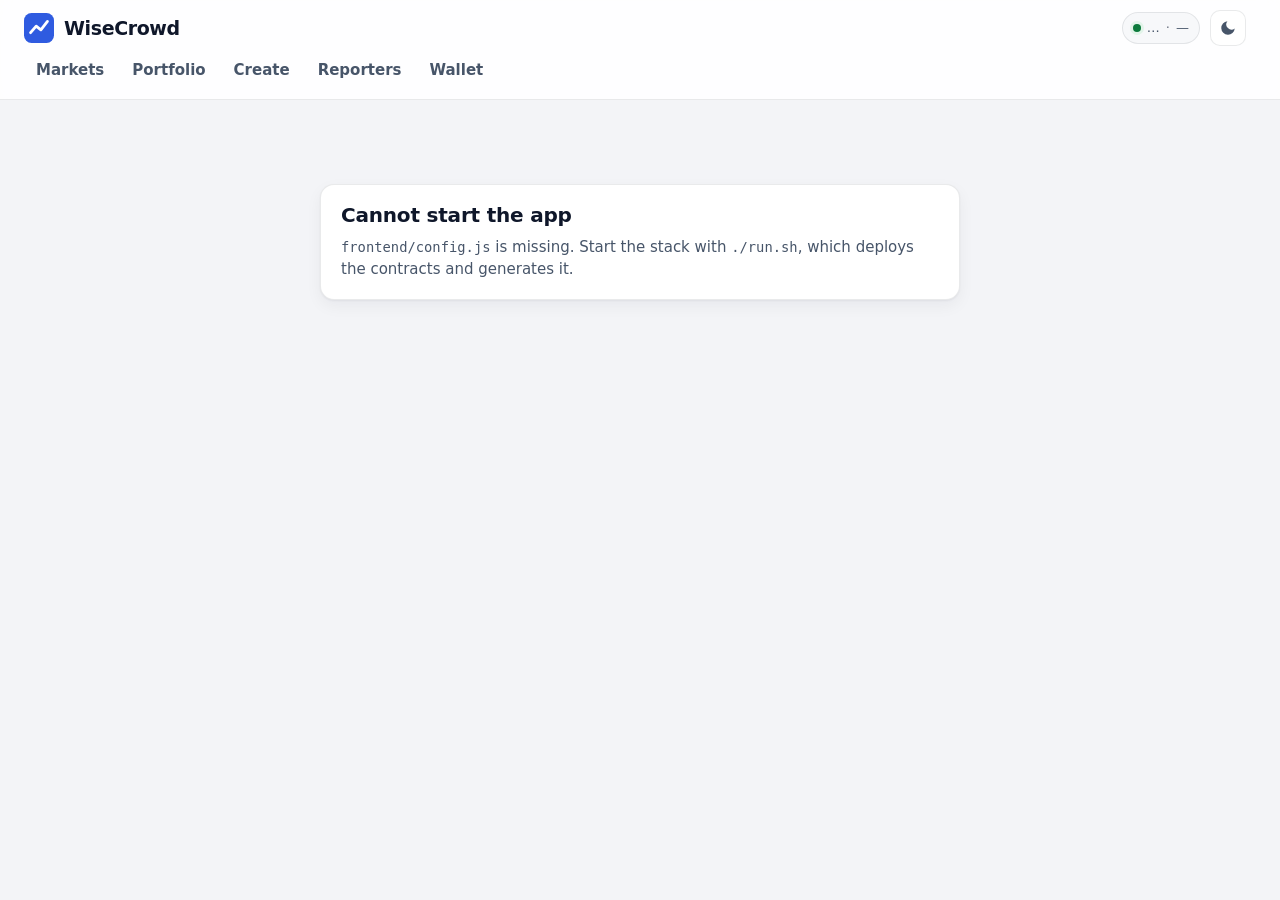
==== frontend/index.html @ f0ccd726 "Initial commit: WiseCrowd decentralized prediction market Foundry contracts (FPMM AMM, P2P order boo" ====
<!doctype html>
<html lang="en">
  <head>
    <meta charset="utf-8" />
    <meta name="viewport" content="width=device-width, initial-scale=1" />
    <title>WiseCrowd · Prediction Markets</title>
    <meta name="description" content="Decentralized prediction markets: trade outcome shares, read crowd probabilities, resolve by arbitrator or reputation-weighted vote." />
    <link rel="icon" href="data:image/svg+xml,%3Csvg xmlns='http://www.w3.org/2000/svg' viewBox='0 0 32 32'%3E%3Crect width='32' height='32' rx='8' fill='%232f5be0'/%3E%3Cpath d='M7 21l6-7 5 4 7-9' stroke='white' stroke-width='3' fill='none' stroke-linecap='round' stroke-linejoin='round'/%3E%3C/svg%3E" />
    <link rel="stylesheet" href="styles.css" />
    <script>
      // apply the saved / OS theme before first paint
      (function () {
        var t = null;
        try { t = localStorage.getItem("wc.theme"); } catch (e) {}
        if (!t) t = window.matchMedia && window.matchMedia("(prefers-color-scheme: dark)").matches ? "dark" : "light";
        document.documentElement.setAttribute("data-theme", t);
      })();
    </script>
  </head>
  <body>
    <header class="topbar">
      <div class="topbar-inner">
        <a class="brand" href="#/" aria-label="WiseCrowd home">
          <svg viewBox="0 0 32 32" width="30" height="30" aria-hidden="true"><rect width="32" height="32" rx="8" fill="var(--accent)"/><path d="M7 21l6-7 5 4 7-9" stroke="#fff" stroke-width="3" fill="none" stroke-linecap="round" stroke-linejoin="round"/></svg>
          <span class="brand-name">WiseCrowd</span>
        </a>
        <nav class="nav" id="nav">
          <a href="#/" data-route="markets">Markets</a>
          <a href="#/portfolio" data-route="portfolio">Portfolio</a>
          <a href="#/create" data-route="create">Create</a>
          <a href="#/reporters" data-route="reporters">Reporters</a>
          <a href="#/wallet" data-route="wallet">Wallet</a>
        </nav>
        <div class="topbar-right">
          <div class="chain-pill" id="chain-pill" title="Latest block timestamp — the app reasons about chain time">
            <span class="dot"></span><span id="chain-name">…</span><span class="sep">·</span><span id="chain-clock">—</span>
          </div>
          <button class="icon-btn" id="theme-toggle" aria-label="Toggle dark mode" title="Toggle dark mode">
            <svg viewBox="0 0 24 24" width="18" height="18" aria-hidden="true"><path fill="currentColor" d="M21 12.8A9 9 0 1 1 11.2 3a7 7 0 0 0 9.8 9.8z"/></svg>
          </button>
          <div class="wallet" id="wallet"></div>
        </div>
      </div>
      <div class="banner" id="banner" hidden></div>
    </header>
    <main id="app" class="container" aria-live="polite">
      <div class="loading">Loading…</div>
    </main>
    <div id="devtools"></div>
    <div id="toasts" class="toasts" aria-live="polite"></div>
    <script src="vendor/ethers.umd.min.js"></script>
    <script src="config.js"></script>
    <script type="module" src="js/app.js"></script>
  </body>
</html>
---- frontend/styles.css ----
/* WiseCrowd — prediction market UI. Plain CSS, light + dark themes via [data-theme]. */

:root {
  color-scheme: light;
  --bg: #f3f4f7;
  --surface: #ffffff;
  --surface-2: #f7f8fa;
  --surface-3: #eef0f4;
  --border: rgba(15, 23, 42, 0.09);
  --border-strong: rgba(15, 23, 42, 0.18);
  --text: #0f172a;
  --text-2: #475569;
  --muted: #6b7280;
  --accent: #2f5be0;
  --accent-hover: #2449c2;
  --accent-soft: #e9eefc;
  --accent-ink: #1d3fae;
  --good: #0b7a3b;
  --good-soft: #e2f4e9;
  --bad: #c0392b;
  --bad-soft: #fbeaea;
  --warn: #8a5a00;
  --warn-soft: #fdf2d8;
  --violet-soft: #efedfb;
  --violet-ink: #4a3aa7;
  --shadow: 0 1px 2px rgba(15, 23, 42, 0.05), 0 6px 16px rgba(15, 23, 42, 0.05);
  --shadow-lg: 0 12px 40px rgba(15, 23, 42, 0.16);
  --radius: 14px;
  --radius-sm: 9px;
  /* chart chrome (dataviz reference palette) */
  --chart-surface: #fcfcfb;
  --grid: #e1e0d9;
  --axis: #c3c2b7;
  --ink-muted: #898781;
  /* categorical series, fixed order (validated: tools/validate_palette light) */
  --s1: #2a78d6;
  --s2: #eb6834;
  --s3: #1baf7a;
  --s4: #eda100;
  --s5: #e87ba4;
  --s6: #008300;
  --s7: #4a3aa7;
  --s8: #e34948;
  --font: system-ui, -apple-system, "Segoe UI", Roboto, "Helvetica Neue", Arial, sans-serif;
  --mono: ui-monospace, SFMono-Regular, Menlo, Consolas, monospace;
}

:root[data-theme="dark"] {
  color-scheme: dark;
  --bg: #0e0f12;
  --surface: #17181c;
  --surface-2: #1d1f24;
  --surface-3: #25272d;
  --border: rgba(255, 255, 255, 0.09);
  --border-strong: rgba(255, 255, 255, 0.18);
  --text: #f4f5f7;
  --text-2: #c3c6ce;
  --muted: #8d919b;
  --accent: #5b82ff;
  --accent-hover: #7596ff;
  --accent-soft: #1d2640;
  --accent-ink: #a9bdff;
  --good: #3ccf73;
  --good-soft: #13291c;
  --bad: #ff7b6e;
  --bad-soft: #321817;
  --warn: #f2b84b;
  --warn-soft: #2e2512;
  --violet-soft: #221f3b;
  --violet-ink: #b6adff;
  --shadow: 0 1px 2px rgba(0, 0, 0, 0.4), 0 6px 16px rgba(0, 0, 0, 0.25);
  --shadow-lg: 0 12px 40px rgba(0, 0, 0, 0.5);
  --chart-surface: #1a1a19;
  --grid: #2c2c2a;
  --axis: #383835;
  --ink-muted: #898781;
  --s1: #3987e5;
  --s2: #d95926;
  --s3: #199e70;
  --s4: #c98500;
  --s5: #d55181;
  --s6: #008300;
  --s7: #9085e9;
  --s8: #e66767;
}

* { box-sizing: border-box; }
html, body { margin: 0; padding: 0; }
body {
  background: var(--bg);
  color: var(--text);
  font-family: var(--font);
  font-size: 15px;
  line-height: 1.5;
  -webkit-font-smoothing: antialiased;
}
a { color: var(--accent); text-decoration: none; }
a:hover { text-decoration: underline; }
h1, h2, h3, h4 { margin: 0; line-height: 1.25; letter-spacing: -0.01em; }
h1 { font-size: 28px; font-weight: 700; }
h2 { font-size: 20px; font-weight: 650; }
h3 { font-size: 16px; font-weight: 650; }
p { margin: 0; }
button, input, select, textarea { font: inherit; color: inherit; }
code, .mono { font-family: var(--mono); font-size: 0.92em; }
.num { font-variant-numeric: tabular-nums; }
.muted { color: var(--muted); }
.text-2 { color: var(--text-2); }
.small { font-size: 13px; }
.tiny { font-size: 12px; }
.good { color: var(--good); }
.bad { color: var(--bad); }
.nowrap { white-space: nowrap; }
.hidden, [hidden] { display: none !important; }
.sr-only { position: absolute; width: 1px; height: 1px; overflow: hidden; clip: rect(0 0 0 0); }

.container { max-width: 1320px; margin: 0 auto; padding: 24px 24px 80px; }
.loading { padding: 80px 0; text-align: center; color: var(--muted); }

/* ------------------------------------------------------------------ top bar */
.topbar {
  position: sticky; top: 0; z-index: 30;
  background: color-mix(in srgb, var(--surface) 88%, transparent);
  backdrop-filter: saturate(160%) blur(10px);
  border-bottom: 1px solid var(--border);
}
.topbar-inner {
  max-width: 1320px; margin: 0 auto; padding: 10px 24px;
  display: flex; align-items: center; gap: 22px; flex-wrap: wrap;
}
.brand { display: flex; align-items: center; gap: 10px; color: var(--text); font-weight: 750; font-size: 19px; letter-spacing: -0.02em; }
.brand:hover { text-decoration: none; }
.nav { display: flex; gap: 4px; }
.nav a {
  color: var(--text-2); padding: 7px 12px; border-radius: 8px; font-weight: 550; font-size: 15px;
}
.nav a:hover { background: var(--surface-3); text-decoration: none; color: var(--text); }
.nav a.active { color: var(--accent-ink); background: var(--accent-soft); }
.topbar-right { margin-left: auto; display: flex; align-items: center; gap: 10px; min-width: 0; }
.chain-pill {
  display: flex; align-items: center; gap: 6px; font-size: 13px; color: var(--text-2);
  background: var(--surface-2); border: 1px solid var(--border); padding: 5px 10px; border-radius: 999px;
  font-variant-numeric: tabular-nums; white-space: nowrap; min-width: 0; overflow: hidden; flex-shrink: 1;
}
.chain-pill #chain-name { overflow: hidden; text-overflow: ellipsis; min-width: 0; }
.chain-pill .dot { width: 8px; height: 8px; border-radius: 50%; background: var(--good); box-shadow: 0 0 0 3px var(--good-soft); }
.chain-pill.stale .dot { background: var(--bad); box-shadow: 0 0 0 3px var(--bad-soft); }
.chain-pill .sep { color: var(--muted); }
.icon-btn {
  width: 36px; height: 36px; display: grid; place-items: center; border-radius: 10px;
  border: 1px solid var(--border); background: var(--surface); color: var(--text-2); cursor: pointer;
}
.icon-btn:hover { background: var(--surface-3); color: var(--text); }
.banner { background: var(--warn-soft); color: var(--warn); text-align: center; padding: 8px 16px; font-weight: 550; font-size: 14px; }
.banner button { margin-left: 10px; }

/* wallet */
.wallet { position: relative; }
.wallet-btn {
  display: flex; align-items: center; gap: 10px; cursor: pointer; padding: 5px 10px 5px 6px;
  border: 1px solid var(--border); border-radius: 12px; background: var(--surface);
}
.wallet-btn:hover { background: var(--surface-2); }
.avatar {
  width: 30px; height: 30px; border-radius: 50%; display: grid; place-items: center; color: #fff;
  font-weight: 700; font-size: 13px; flex: none;
}
.wallet-btn .who { display: flex; flex-direction: column; line-height: 1.15; text-align: left; }
.wallet-btn .who b { font-size: 14px; }
.wallet-btn .who span { font-size: 12px; color: var(--muted); font-family: var(--mono); white-space: nowrap; }
.wallet-btn .who b { white-space: nowrap; }
.wallet-menu {
  position: absolute; right: 0; top: calc(100% + 8px); width: 360px; z-index: 40;
  background: var(--surface); border: 1px solid var(--border); border-radius: var(--radius);
  box-shadow: var(--shadow-lg); padding: 14px;
}
.seg {
  display: inline-flex; background: var(--surface-3); border-radius: 10px; padding: 3px; gap: 2px;
}
.seg button {
  border: 0; background: transparent; padding: 6px 12px; border-radius: 8px; cursor: pointer; font-weight: 550;
  color: var(--text-2); font-size: 14px;
}
.seg button.active { background: var(--surface); color: var(--text); box-shadow: 0 1px 2px rgba(0, 0, 0, 0.12); }
.seg.full { display: flex; }
.seg.full button { flex: 1; }
.account-list { display: flex; flex-direction: column; gap: 2px; margin-top: 10px; max-height: 380px; overflow: auto; }
.account-item {
  display: flex; align-items: center; gap: 10px; padding: 7px 8px; border-radius: 9px; cursor: pointer;
  border: 1px solid transparent; background: transparent; text-align: left; width: 100%;
}
.account-item:hover { background: var(--surface-2); }
.account-item.active { border-color: var(--accent); background: var(--accent-soft); }
.account-item .meta { display: flex; flex-direction: column; line-height: 1.2; min-width: 0; }
.account-item .meta b { font-size: 14px; }
.account-item .meta span { font-size: 12px; color: var(--muted); }
.account-item .addr { margin-left: auto; font-family: var(--mono); font-size: 12px; color: var(--muted); }
.balances-mini { display: grid; grid-template-columns: repeat(2, 1fr); gap: 6px; margin-top: 12px; }
.balances-mini div { background: var(--surface-2); border-radius: 8px; padding: 6px 8px; font-size: 13px; }
.balances-mini b { display: block; font-size: 14px; font-variant-numeric: tabular-nums; }

/* ------------------------------------------------------------------ building blocks */
.page-head { display: flex; align-items: flex-end; justify-content: space-between; gap: 16px; margin: 6px 0 20px; flex-wrap: wrap; }
.page-head p { color: var(--text-2); margin-top: 6px; max-width: 760px; }
.card {
  background: var(--surface); border: 1px solid var(--border); border-radius: var(--radius); box-shadow: var(--shadow);
}
.card-pad { padding: 18px 20px; }
.card-head { display: flex; align-items: center; justify-content: space-between; gap: 10px; padding: 16px 20px 0; flex-wrap: wrap; }
.card-head .row { flex-wrap: wrap; }
.card-head h3 { font-size: 16px; }
.card-body { padding: 14px 20px 18px; overflow-x: auto; }
.stack { display: flex; flex-direction: column; gap: 16px; }
.row { display: flex; align-items: center; gap: 10px; }
.row.wrap { flex-wrap: wrap; }
.between { justify-content: space-between; }
.grow { flex: 1; }
.divider { height: 1px; background: var(--border); margin: 14px 0; border: 0; }

.btn {
  display: inline-flex; align-items: center; justify-content: center; gap: 8px;
  border-radius: 10px; border: 1px solid var(--border-strong); background: var(--surface); color: var(--text);
  padding: 9px 16px; font-weight: 600; cursor: pointer; font-size: 15px; white-space: nowrap;
  transition: background 0.12s, border-color 0.12s, transform 0.05s;
}
.btn:hover:not(:disabled) { background: var(--surface-2); }
.btn:active:not(:disabled) { transform: translateY(1px); }
.btn:disabled { opacity: 0.5; cursor: not-allowed; }
.btn.primary { background: var(--accent); border-color: var(--accent); color: #fff; }
.btn.primary:hover:not(:disabled) { background: var(--accent-hover); }
.btn.good { background: var(--good); border-color: var(--good); color: #fff; }
.btn.bad { background: var(--bad); border-color: var(--bad); color: #fff; }
.btn.ghost { border-color: transparent; background: transparent; }
.btn.ghost:hover:not(:disabled) { background: var(--surface-3); }
.btn.sm { padding: 5px 10px; font-size: 13px; border-radius: 8px; }
.btn.lg { padding: 12px 18px; font-size: 16px; border-radius: 12px; }
.btn.block { width: 100%; }
.btn .spinner { width: 14px; height: 14px; border: 2px solid currentColor; border-right-color: transparent; border-radius: 50%; animation: spin 0.7s linear infinite; }
@keyframes spin { to { transform: rotate(360deg); } }

.field { display: flex; flex-direction: column; gap: 6px; }
.field > label, .label { font-size: 13px; font-weight: 600; color: var(--text-2); }
.input, select.input, textarea.input {
  width: 100%; border: 1px solid var(--border-strong); background: var(--surface); border-radius: 10px;
  padding: 9px 12px; font-size: 15px; outline: none;
}
.input:focus { border-color: var(--accent); box-shadow: 0 0 0 3px var(--accent-soft); }
.input.invalid { border-color: var(--bad); box-shadow: 0 0 0 3px var(--bad-soft); }
.input-group { display: flex; align-items: stretch; border: 1px solid var(--border-strong); border-radius: 10px; background: var(--surface); overflow: hidden; }
.input-group:focus-within { border-color: var(--accent); box-shadow: 0 0 0 3px var(--accent-soft); }
.input-group input { border: 0; outline: none; padding: 10px 12px; flex: 1; min-width: 0; background: transparent; font-size: 17px; font-variant-numeric: tabular-nums; }
.input-group .suffix { display: flex; align-items: center; padding: 0 12px; color: var(--muted); font-weight: 600; background: var(--surface-2); border-left: 1px solid var(--border); }
.input-group .max { border: 0; background: transparent; color: var(--accent); font-weight: 650; cursor: pointer; padding: 0 10px; font-size: 13px; }
.hint { font-size: 12.5px; color: var(--muted); }
.error-text { font-size: 13px; color: var(--bad); }

.badge {
  display: inline-flex; align-items: center; gap: 6px; padding: 3px 9px; border-radius: 999px; font-size: 12px;
  font-weight: 650; background: var(--surface-3); color: var(--text-2); white-space: nowrap; line-height: 1.5;
}
.badge .bdot { width: 7px; height: 7px; border-radius: 50%; background: currentColor; }
.badge.trading { background: var(--good-soft); color: var(--good); }
.badge.closed { background: var(--surface-3); color: var(--text-2); }
.badge.reporting { background: var(--warn-soft); color: var(--warn); }
.badge.voting { background: var(--violet-soft); color: var(--violet-ink); }
.badge.timedout { background: var(--bad-soft); color: var(--bad); }
.badge.resolved { background: var(--accent-soft); color: var(--accent-ink); }
.badge.invalid { background: var(--bad-soft); color: var(--bad); }
.badge.token { background: transparent; border: 1px solid var(--border-strong); color: var(--text-2); }
.badge.cat { background: transparent; color: var(--muted); padding-left: 0; text-transform: uppercase; letter-spacing: 0.04em; font-size: 11.5px; }
.keydot { width: 10px; height: 10px; border-radius: 50%; flex: none; display: inline-block; }
.keyline { width: 14px; height: 3px; border-radius: 2px; flex: none; display: inline-block; }

.tiles { display: grid; grid-template-columns: repeat(4, 1fr); gap: 14px; margin-bottom: 18px; }
.tile { padding: 14px 18px; }
.tile .t-label { font-size: 13px; color: var(--text-2); font-weight: 550; }
.tile .t-value { font-size: 26px; font-weight: 700; margin-top: 2px; letter-spacing: -0.02em; }
.tile .t-sub { font-size: 12.5px; color: var(--muted); }

.filters { display: flex; gap: 10px; align-items: center; flex-wrap: wrap; margin-bottom: 16px; }
.filters .search { width: 260px; }
.filters select.input { width: auto; }

/* ------------------------------------------------------------------ market cards */
.market-grid { display: grid; grid-template-columns: repeat(auto-fill, minmax(360px, 1fr)); gap: 16px; }
.market-card {
  display: flex; flex-direction: column; gap: 12px; padding: 16px 18px; cursor: pointer; color: inherit;
  transition: border-color 0.12s, transform 0.12s, box-shadow 0.12s;
}
.market-card:hover { border-color: var(--border-strong); transform: translateY(-1px); text-decoration: none; box-shadow: var(--shadow-lg); }
.market-card .mc-top { display: flex; align-items: center; gap: 8px; flex-wrap: wrap; }
.market-card .mc-q { font-size: 16.5px; font-weight: 650; line-height: 1.35; min-height: 44px; }
.odds-list { display: flex; flex-direction: column; gap: 7px; }
.odds-row { display: grid; grid-template-columns: minmax(0, 1fr) 54px; gap: 4px 10px; align-items: center; }
.odds-row .o-label { display: flex; align-items: center; gap: 7px; font-size: 14px; min-width: 0; }
.odds-row .o-label span { overflow: hidden; text-overflow: ellipsis; white-space: nowrap; }
.odds-row .o-pct { text-align: right; font-weight: 700; font-variant-numeric: tabular-nums; font-size: 15px; }
.odds-row .o-bar { grid-column: 1 / -1; height: 6px; border-radius: 3px; background: var(--surface-3); overflow: hidden; }
.odds-row .o-bar i { display: block; height: 100%; border-radius: 3px; }
.odds-row.winner .o-label { font-weight: 700; }
.mc-foot { display: flex; gap: 14px; font-size: 13px; color: var(--muted); border-top: 1px solid var(--border); padding-top: 10px; margin-top: auto; flex-wrap: wrap; }
.mc-foot b { color: var(--text-2); font-weight: 600; font-variant-numeric: tabular-nums; }
.empty { padding: 40px; text-align: center; color: var(--muted); }

/* ------------------------------------------------------------------ market detail */
.back { display: inline-flex; align-items: center; gap: 6px; color: var(--text-2); font-weight: 550; margin-bottom: 12px; }
.detail-head { display: flex; gap: 18px; align-items: flex-start; justify-content: space-between; margin-bottom: 18px; flex-wrap: wrap; }
.detail-head h1 { font-size: 26px; max-width: 860px; }
.meta-row { display: flex; gap: 8px; flex-wrap: wrap; align-items: center; margin-bottom: 10px; }
.facts { display: flex; gap: 6px 22px; flex-wrap: wrap; margin-top: 12px; font-size: 13.5px; color: var(--text-2); }
.facts b { color: var(--text); font-weight: 600; }
.detail-grid { display: grid; grid-template-columns: minmax(0, 1fr) 390px; gap: 18px; align-items: start; }
.side { position: sticky; top: 76px; display: flex; flex-direction: column; gap: 16px; }

.outcomes { display: flex; flex-direction: column; }
.outcome-row {
  display: grid; grid-template-columns: minmax(0, 1fr) auto auto; gap: 14px; align-items: center;
  padding: 11px 20px; border-top: 1px solid var(--border); cursor: pointer;
}
.outcome-row:first-child { border-top: 0; }
.outcome-row:hover { background: var(--surface-2); }
.outcome-row.selected { background: var(--accent-soft); }
.outcome-row .oname { display: flex; align-items: center; gap: 10px; font-weight: 600; font-size: 15.5px; min-width: 0; }
.outcome-row .oname span { overflow: hidden; text-overflow: ellipsis; white-space: nowrap; }
.outcome-row .oprob { font-size: 22px; font-weight: 750; font-variant-numeric: tabular-nums; min-width: 78px; text-align: right; }
.outcome-row .oprice { font-size: 13px; color: var(--muted); min-width: 110px; text-align: right; font-variant-numeric: tabular-nums; }
.win-tag { font-size: 11px; font-weight: 700; color: #fff; background: var(--good); padding: 1px 7px; border-radius: 999px; }

/* chart */
.chart-card .card-head { padding-bottom: 4px; }
.chart-legend { display: flex; gap: 14px; flex-wrap: wrap; padding: 6px 20px 0; font-size: 13.5px; }
.chart-legend .lg { display: flex; align-items: center; gap: 7px; color: var(--text-2); }
.chart-legend .lg b { color: var(--text); font-variant-numeric: tabular-nums; }
.chart-wrap { position: relative; padding: 8px 12px 10px 8px; }
.chart-wrap svg { display: block; width: 100%; overflow: visible; }
.chart-wrap:focus { outline: none; }
.chart-wrap:focus-visible { outline: 2px solid var(--accent); outline-offset: -2px; border-radius: 10px; }
.chart-tip {
  position: absolute; pointer-events: none; background: var(--surface); border: 1px solid var(--border-strong);
  border-radius: 10px; box-shadow: var(--shadow-lg); padding: 8px 10px; font-size: 13px; min-width: 150px; z-index: 5;
}
.chart-tip .tt { color: var(--muted); font-size: 12px; margin-bottom: 4px; font-variant-numeric: tabular-nums; }
.chart-tip .tr { display: flex; align-items: center; gap: 8px; line-height: 1.6; }
.chart-tip .tr b { font-variant-numeric: tabular-nums; min-width: 46px; }
.chart-tip .tr span { color: var(--text-2); }
.chart-table { max-height: 280px; overflow: auto; margin: 0 20px 16px; border: 1px solid var(--border); border-radius: 10px; }

/* tabs */
.tabs { display: flex; gap: 4px; border-bottom: 1px solid var(--border); padding: 0 12px; overflow-x: auto; }
.tabs button {
  border: 0; background: transparent; padding: 12px 12px 10px; font-weight: 600; color: var(--text-2); cursor: pointer;
  border-bottom: 2px solid transparent; margin-bottom: -1px; white-space: nowrap; font-size: 14.5px;
}
.tabs button:hover { color: var(--text); }
.tabs button.active { color: var(--accent-ink); border-bottom-color: var(--accent); }
.tabs .count:empty { display: none; }
.tabs .count { font-size: 12px; background: var(--surface-3); color: var(--text-2); border-radius: 999px; padding: 1px 7px; margin-left: 4px; }

/* tables */
table.tbl { width: 100%; border-collapse: collapse; font-size: 14px; }
.tbl th { text-align: left; font-size: 12px; text-transform: uppercase; letter-spacing: 0.04em; color: var(--muted); font-weight: 650; padding: 8px 10px; border-bottom: 1px solid var(--border); background: var(--surface); position: sticky; top: 0; }
.tbl td { padding: 9px 10px; border-bottom: 1px solid var(--border); vertical-align: middle; }
.tbl tr:last-child td { border-bottom: 0; }
.tbl td.r, .tbl th.r { text-align: right; }
.tbl td.r, .tbl td.mono, .tbl td .mono, .tbl td.nowrap { white-space: nowrap; }
.tbl td.num, .tbl td.r { font-variant-numeric: tabular-nums; }
.tbl tbody tr:hover { background: var(--surface-2); }
.tbl .who { display: inline-flex; align-items: center; gap: 7px; }

/* order book */
.book-grid { display: grid; grid-template-columns: 1fr 1fr; gap: 14px; }
.book-side h4 { font-size: 13px; text-transform: uppercase; letter-spacing: 0.05em; margin: 0 0 6px; }
.book-side.bids h4 { color: var(--good); }
.book-side.asks h4 { color: var(--bad); }
.depth { position: relative; }
.depth-bar { position: absolute; bottom: 3px; right: 10px; height: 3px; border-radius: 2px; opacity: 0.55; max-width: calc(100% - 20px); }
.fill-box { border: 1px dashed var(--accent); background: var(--accent-soft); border-radius: 12px; padding: 12px 14px; }

/* trade panel */
.trade-card .seg { width: 100%; }
.trade-card .seg button { flex: 1; font-size: 15px; padding: 8px; }
.outcome-pick { display: grid; grid-template-columns: 1fr 1fr; gap: 8px; }
.outcome-pick button {
  display: flex; align-items: center; justify-content: space-between; gap: 8px; border: 1.5px solid var(--border-strong);
  background: var(--surface); padding: 9px 12px; border-radius: 10px; cursor: pointer; font-weight: 650; min-width: 0;
}
.outcome-pick button span.l { display: flex; align-items: center; gap: 7px; min-width: 0; }
.outcome-pick button span.l i { overflow: hidden; text-overflow: ellipsis; white-space: nowrap; font-style: normal; }
.outcome-pick button .p { font-variant-numeric: tabular-nums; color: var(--text-2); font-weight: 600; }
.outcome-pick button.active { border-color: var(--accent); background: var(--accent-soft); box-shadow: 0 0 0 1px var(--accent) inset; }
.quote { background: var(--surface-2); border-radius: 12px; padding: 10px 12px; font-size: 14px; display: flex; flex-direction: column; gap: 4px; }
.quote .qrow { display: flex; justify-content: space-between; gap: 10px; }
.quote .qrow span:first-child { color: var(--text-2); }
.quote .qrow b { font-variant-numeric: tabular-nums; font-weight: 650; }
.quote .qrow.big b { font-size: 17px; }
.impact-low { color: var(--good); }
.impact-mid { color: var(--warn); }
.impact-high { color: var(--bad); }
.slip { display: flex; align-items: center; gap: 6px; font-size: 13px; color: var(--text-2); }
.slip button { border: 1px solid var(--border-strong); background: var(--surface); border-radius: 7px; padding: 2px 8px; cursor: pointer; font-size: 12.5px; }
.slip button.active { border-color: var(--accent); color: var(--accent-ink); background: var(--accent-soft); }

.position-list { display: flex; flex-direction: column; gap: 6px; }
.position-list .prow { display: flex; justify-content: space-between; gap: 10px; font-size: 14px; }
.position-list .prow span { display: flex; align-items: center; gap: 7px; }

/* resolution panel */
.res-banner { border-radius: 12px; padding: 12px 14px; font-size: 14px; }
.res-banner.info { background: var(--surface-2); }
.res-banner.warn { background: var(--warn-soft); color: var(--warn); }
.res-banner.good { background: var(--good-soft); color: var(--good); }
.res-banner.bad { background: var(--bad-soft); color: var(--bad); }
.res-banner.violet { background: var(--violet-soft); color: var(--violet-ink); }
.res-banner b { color: inherit; }
.timeline { display: flex; flex-direction: column; gap: 0; margin: 4px 0; }
.tl-step { display: grid; grid-template-columns: 18px 1fr auto; gap: 10px; align-items: start; font-size: 13.5px; padding: 5px 0; position: relative; }
.tl-step .tl-dot { width: 12px; height: 12px; border-radius: 50%; border: 2px solid var(--border-strong); background: var(--surface); margin-top: 4px; z-index: 1; }
.tl-step.done .tl-dot { background: var(--accent); border-color: var(--accent); }
.tl-step.now .tl-dot { background: var(--surface); border-color: var(--accent); box-shadow: 0 0 0 4px var(--accent-soft); }
.tl-step:not(:last-child)::after { content: ""; position: absolute; left: 5px; top: 18px; bottom: -6px; width: 2px; background: var(--border); }
.tl-step .tl-when { color: var(--muted); font-variant-numeric: tabular-nums; white-space: nowrap; }
.vote-bars { display: flex; flex-direction: column; gap: 8px; }
.vote-bar { display: grid; grid-template-columns: minmax(0, 1fr) auto; gap: 3px 10px; font-size: 13.5px; }
.vote-bar .vb-track { grid-column: 1 / -1; height: 8px; background: var(--surface-3); border-radius: 4px; overflow: hidden; }
.vote-bar .vb-track i { display: block; height: 100%; border-radius: 4px; }
.quorum { position: relative; height: 10px; background: var(--surface-3); border-radius: 5px; overflow: visible; }
.quorum i { display: block; height: 100%; background: var(--violet-ink); border-radius: 5px; max-width: 100%; }
.quorum .qmark { position: absolute; top: -4px; bottom: -4px; width: 2px; background: var(--text); }
.report-grid { display: grid; grid-template-columns: 1fr 1fr; gap: 8px; }

/* create form */
.create-grid { display: grid; grid-template-columns: minmax(0, 1fr) 380px; gap: 18px; align-items: start; }
.form-section { padding: 18px 20px; border-top: 1px solid var(--border); }
.form-section:first-child { border-top: 0; }
.form-section h3 { margin-bottom: 12px; }
.grid-2 { display: grid; grid-template-columns: 1fr 1fr; gap: 12px; }
.grid-3 { display: grid; grid-template-columns: 1fr 1fr 1fr; gap: 12px; }
.outcome-inputs { display: flex; flex-direction: column; gap: 8px; }
.outcome-input { display: grid; grid-template-columns: 14px minmax(0, 1fr) 110px 36px; gap: 8px; align-items: center; }
.choice { display: flex; flex-direction: column; gap: 8px; }
.choice label.opt {
  display: flex; gap: 10px; align-items: flex-start; border: 1.5px solid var(--border-strong); border-radius: 12px; padding: 10px 12px; cursor: pointer;
}
.choice label.opt:has(input:checked) { border-color: var(--accent); background: var(--accent-soft); }
.choice label.opt input { margin-top: 4px; }
.choice .opt b { display: block; }
.token-pick { display: grid; grid-template-columns: repeat(3, 1fr); gap: 8px; }
.token-pick button {
  border: 1.5px solid var(--border-strong); background: var(--surface); border-radius: 12px; padding: 10px; cursor: pointer; text-align: left;
}
.token-pick button b { display: block; font-size: 15px; }
.token-pick button span { font-size: 12px; color: var(--muted); }
.token-pick button.active { border-color: var(--accent); background: var(--accent-soft); }
.chips { display: flex; gap: 6px; flex-wrap: wrap; }
.chip { border: 1px solid var(--border-strong); background: var(--surface); border-radius: 999px; padding: 3px 10px; font-size: 13px; cursor: pointer; }
.chip:hover { background: var(--surface-2); }
.chip.active { background: var(--accent-soft); border-color: var(--accent); color: var(--accent-ink); }

/* reporters */
.rep-bar { height: 8px; background: var(--surface-3); border-radius: 4px; overflow: hidden; min-width: 120px; }
.rep-bar i { display: block; height: 100%; background: var(--violet-ink); border-radius: 4px; }

/* toasts */
.toasts { position: fixed; right: 18px; bottom: 18px; z-index: 60; display: flex; flex-direction: column; gap: 10px; width: 380px; max-width: calc(100vw - 36px); }
.toast {
  background: var(--surface); border: 1px solid var(--border-strong); border-left: 4px solid var(--accent); border-radius: 12px;
  box-shadow: var(--shadow-lg); padding: 11px 14px; font-size: 14px; display: flex; gap: 10px; align-items: flex-start;
  animation: slidein 0.18s ease-out;
}
.toast.success { border-left-color: var(--good); }
.toast.error { border-left-color: var(--bad); }
.toast .t-icon { width: 18px; height: 18px; flex: none; margin-top: 2px; display: grid; place-items: center; }
.toast .t-title { font-weight: 650; }
.toast .t-msg { color: var(--text-2); font-size: 13px; word-break: break-word; }
.toast .t-close { margin-left: auto; border: 0; background: transparent; color: var(--muted); cursor: pointer; font-size: 18px; line-height: 1; }
@keyframes slidein { from { transform: translateY(8px); opacity: 0; } to { transform: none; opacity: 1; } }

/* dev tools */
.dev-fab {
  position: fixed; left: 18px; bottom: 18px; z-index: 50; display: flex; align-items: center; gap: 8px;
  background: var(--text); color: var(--surface); border: 0; border-radius: 999px; padding: 10px 16px; font-weight: 650; cursor: pointer; box-shadow: var(--shadow-lg);
}
.dev-panel {
  position: fixed; left: 18px; bottom: 70px; z-index: 50; width: 360px; max-width: calc(100vw - 36px);
  background: var(--surface); border: 1px solid var(--border-strong); border-radius: var(--radius); box-shadow: var(--shadow-lg); padding: 14px 16px;
}
.dev-panel .dp-time { font-size: 20px; font-weight: 700; font-variant-numeric: tabular-nums; }
.dev-panel .grid-4 { display: grid; grid-template-columns: repeat(4, 1fr); gap: 6px; }
.dev-panel .deadlines { max-height: 220px; overflow: auto; display: flex; flex-direction: column; gap: 4px; margin-top: 6px; }
.dev-panel .deadline { display: flex; align-items: center; gap: 8px; font-size: 13px; padding: 5px 6px; border-radius: 8px; }
.dev-panel .deadline:hover { background: var(--surface-2); }
.dev-panel .deadline .dl-text { flex: 1; min-width: 0; overflow: hidden; text-overflow: ellipsis; white-space: nowrap; }

/* ------------------------------------------------------------------ responsive */
@media (max-width: 1320px) {
  .topbar-inner { flex-wrap: wrap; row-gap: 6px; }
  .nav { order: 3; width: 100%; overflow-x: auto; }
}
@media (max-width: 1100px) {
  .detail-grid, .create-grid { grid-template-columns: minmax(0, 1fr); }
  .side { position: static; }
  .detail-grid > .side { order: -1; } /* trade panel first on narrow screens */
  .tiles { grid-template-columns: repeat(2, 1fr); }
}
@media (max-width: 760px) {
  .container { padding: 16px 16px 90px; }
  .topbar-inner { flex-wrap: wrap; gap: 10px; padding: 10px 16px; }
  .nav { order: 3; width: 100%; overflow-x: auto; }
  .chain-pill { display: none; }
  .market-grid { grid-template-columns: minmax(0, 1fr); }
  .book-grid, .grid-2, .grid-3 { grid-template-columns: minmax(0, 1fr); }
  .filters .search { width: 100%; }
  .detail-head h1 { font-size: 21px; }
  .outcome-row { padding: 10px 14px; }
  .outcome-row .oprice { display: none; }
  .wallet-menu { width: min(360px, calc(100vw - 32px)); }
  .dev-fab { padding: 8px 12px; font-size: 13px; left: 10px; bottom: 10px; }
  .dev-panel { left: 10px; bottom: 56px; }
}
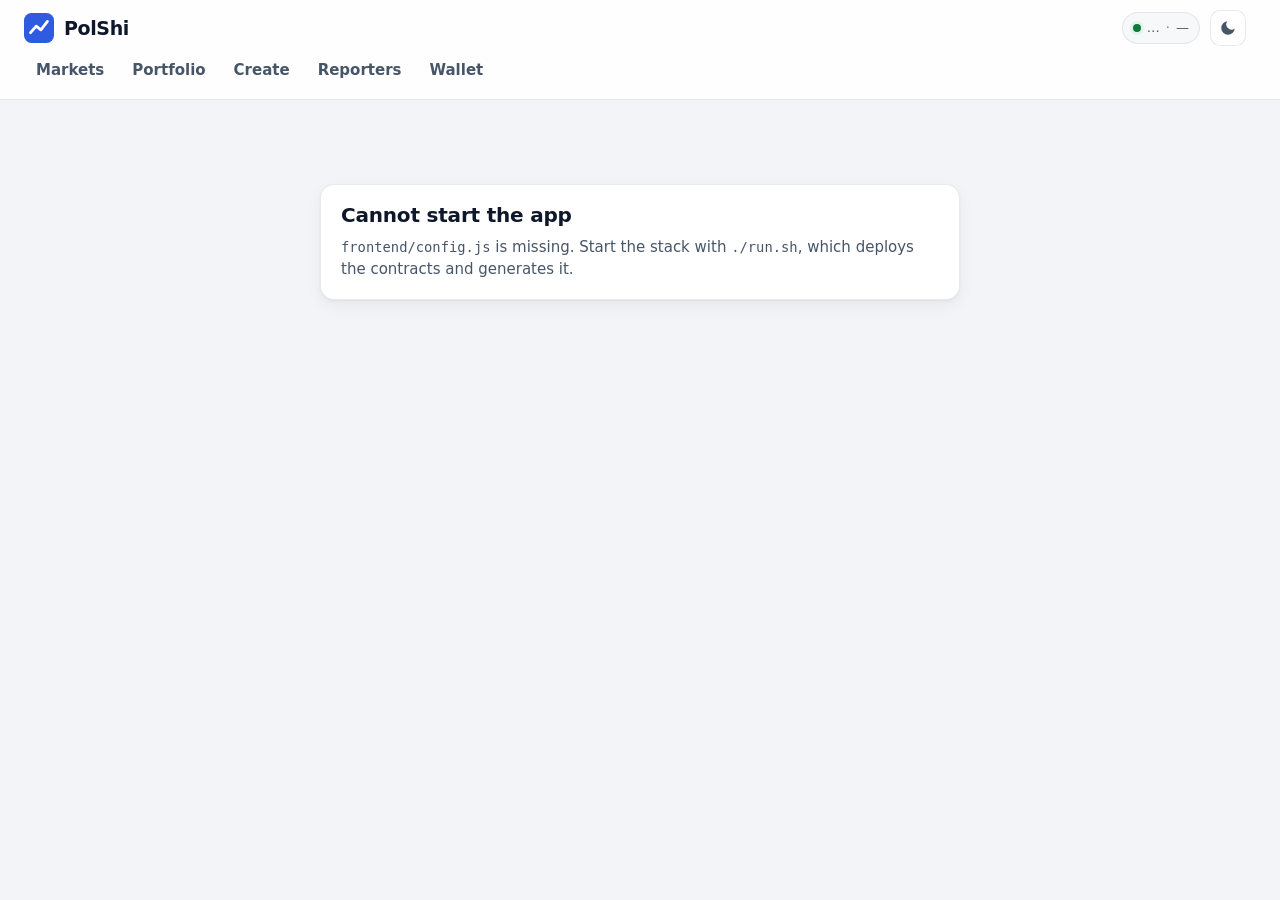
==== commit d2e8604d: "Rename the project to PolShi Updates the app's title and header, the README, the stylesheet header, " ====
--- a/frontend/index.html
+++ b/frontend/index.html
@@ -3,7 +3,7 @@
   <head>
     <meta charset="utf-8" />
     <meta name="viewport" content="width=device-width, initial-scale=1" />
-    <title>WiseCrowd · Prediction Markets</title>
+    <title>PolShi · Prediction Markets</title>
     <meta name="description" content="Decentralized prediction markets: trade outcome shares, read crowd probabilities, resolve by arbitrator or reputation-weighted vote." />
     <link rel="icon" href="data:image/svg+xml,%3Csvg xmlns='http://www.w3.org/2000/svg' viewBox='0 0 32 32'%3E%3Crect width='32' height='32' rx='8' fill='%232f5be0'/%3E%3Cpath d='M7 21l6-7 5 4 7-9' stroke='white' stroke-width='3' fill='none' stroke-linecap='round' stroke-linejoin='round'/%3E%3C/svg%3E" />
     <link rel="stylesheet" href="styles.css" />
@@ -11,7 +11,7 @@
       // apply the saved / OS theme before first paint
       (function () {
         var t = null;
-        try { t = localStorage.getItem("wc.theme"); } catch (e) {}
+        try { t = localStorage.getItem("polshi.theme"); } catch (e) {}
         if (!t) t = window.matchMedia && window.matchMedia("(prefers-color-scheme: dark)").matches ? "dark" : "light";
         document.documentElement.setAttribute("data-theme", t);
       })();
@@ -20,9 +20,9 @@
   <body>
     <header class="topbar">
       <div class="topbar-inner">
-        <a class="brand" href="#/" aria-label="WiseCrowd home">
+        <a class="brand" href="#/" aria-label="PolShi home">
           <svg viewBox="0 0 32 32" width="30" height="30" aria-hidden="true"><rect width="32" height="32" rx="8" fill="var(--accent)"/><path d="M7 21l6-7 5 4 7-9" stroke="#fff" stroke-width="3" fill="none" stroke-linecap="round" stroke-linejoin="round"/></svg>
-          <span class="brand-name">WiseCrowd</span>
+          <span class="brand-name">PolShi</span>
         </a>
         <nav class="nav" id="nav">
           <a href="#/" data-route="markets">Markets</a>
--- a/frontend/styles.css
+++ b/frontend/styles.css
@@ -1,4 +1,4 @@
-/* WiseCrowd — prediction market UI. Plain CSS, light + dark themes via [data-theme]. */
+/* PolShi — prediction market UI. Plain CSS, light + dark themes via [data-theme]. */
 
 :root {
   color-scheme: light;
